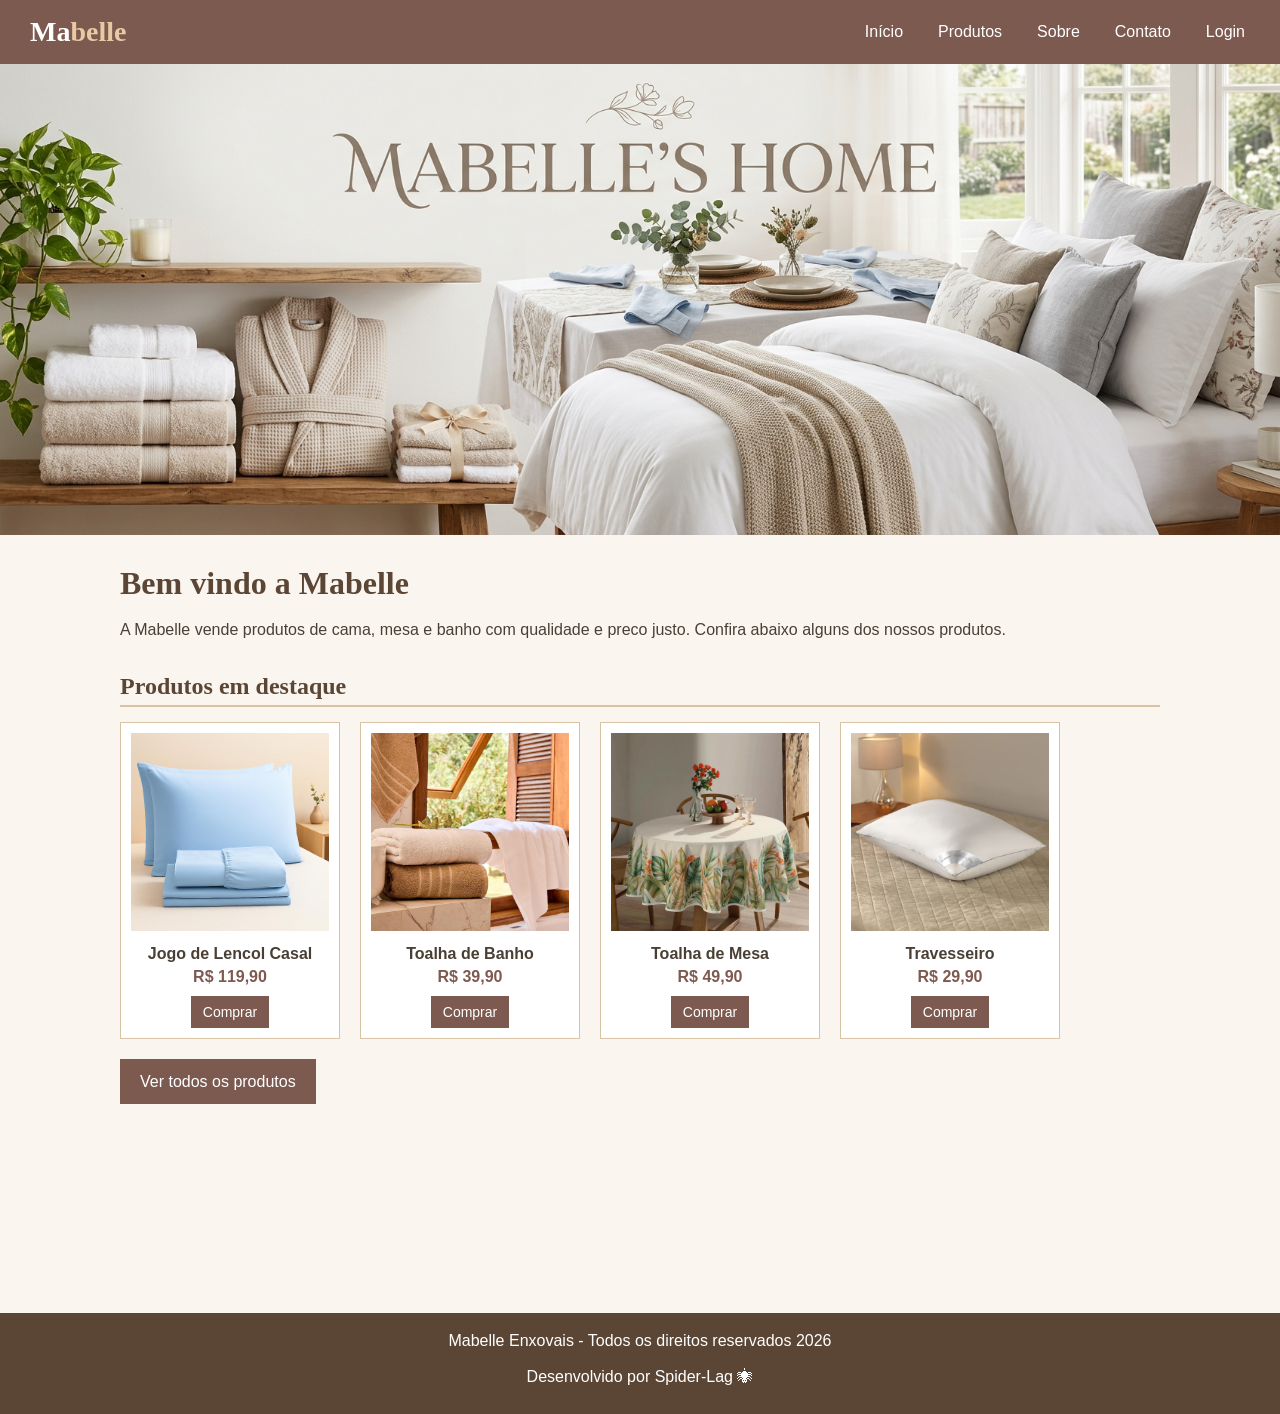
==== index.html @ 964c9a55 "chore: first upload" ====
<!DOCTYPE html>
<html lang="pt-br">
<head>
	<meta charset="UTF-8">
	<title>Mabelle - Enxovais para Casa</title>
	<link rel="stylesheet" href="css/styles.css">
</head>
<body>

	<header>
		<div class="topo">
			<div class="logo"><a class="logo-link" href="index.html">Ma<span>belle</span></a></div>
			<nav>
				<ul>
					<li><a href="index.html">Início</a></li>
					<li><a href="produto.html">Produtos</a>
						<ul class="submenu">
							<li><a href="produto.html#cama">Cama</a></li>
							<li><a href="produto.html#mesa">Mesa</a></li>
							<li><a href="produto.html#banho">Banho</a></li>
						</ul>
					</li>
					<li><a href="sobre.html">Sobre</a></li>
					<li><a href="contato.html">Contato</a></li>
					<li><a href="login.html">Login</a></li>
				</ul>
			</nav>
		</div>
	</header>

	<div class="banner">
		<img src="img/Mabelle_Banner.jfif" alt="Banner Mabelle">
	</div>

	<main>
		<h1>Bem vindo a Mabelle</h1>
		<p>A Mabelle vende produtos de cama, mesa e banho com qualidade e preco justo. Confira abaixo alguns dos nossos produtos.</p>

		<h2>Produtos em destaque</h2>
		<div class="produtos">

			<div class="produto">
				<img src="img/lencol.jpg" alt="Jogo de Lencol">
				<h3>Jogo de Lencol Casal</h3>
				<div class="preco">R$ 119,90</div>
				<button onclick="adicionarCarrinho('Jogo de Lencol Casal')">Comprar</button>
			</div>

			<div class="produto">
				<img src="img/Toalha_de_Banho.jpg" alt="Toalha de Banho">
				<h3>Toalha de Banho</h3>
				<div class="preco">R$ 39,90</div>
				<button onclick="adicionarCarrinho('Toalha de Banho')">Comprar</button>
			</div>

			<div class="produto">
				<img src="img/Toalha_de_Mesa.jpg" alt="Toalha de Mesa">
				<h3>Toalha de Mesa</h3>
				<div class="preco">R$ 49,90</div>
				<button onclick="adicionarCarrinho('Toalha de Mesa')">Comprar</button>
			</div>

			<div class="produto">
				<img src="img/Travesseiro.jpg" alt="Travesseiro">
				<h3>Travesseiro</h3>
				<div class="preco">R$ 29,90</div>
				<button onclick="adicionarCarrinho('Travesseiro')">Comprar</button>
			</div>

		</div>

		<p><a href="produto.html" class="botao" style="display:inline-block; margin-top:20px; color:#fff; padding:10px 20px;">Ver todos os produtos</a></p>
	</main>

	<footer>
		<p>Mabelle Enxovais - Todos os direitos reservados <span id="ano"></span></p>
		<p>Desenvolvido por Spider-Lag 🕷</p>
	</footer>

	<script src="js/script.js"></script>
</body>
</html>
---- css/styles.css ----
/* estilos do site Mabelle */

* {
	margin: 0;
	padding: 0;
	box-sizing: border-box;
}

body {
	font-family: Arial, Helvetica, sans-serif;
	background-color: #faf6ef;
	color: #4a3f35;
}

a {
	text-decoration: none;
	color: #4a3f35;
}

/* cabecalho */

header {
	background-color: #7d5a50;
	color: #fff;
	padding: 15px 30px;
}

.topo {
	display: flex;
	justify-content: space-between;
	align-items: center;
}

.logo {
	font-family: Georgia, "Times New Roman", serif;
	font-size: 28px;
	font-weight: bold;
	color: #fff;
}

.logo span {
	color: #e8c9a3;
}

a.logo-link {
	color:white
}

a.logo-link:visited {
	color: white;
}

/* menu */

nav ul {
	list-style: none;
	display: flex;
}

nav > ul > li {
	position: relative;
	margin-left: 25px;
}

nav > ul > li > a {
	color: #fff;
	padding: 8px 5px;
	display: block;
}

nav > ul > li > a:hover {
	color: #e8c9a3;
}

.submenu {
	display: none;
	position: absolute;
	top: 100%;
	left: 0;
	background-color: #6b4b42;
	min-width: 150px;
	border: 1px solid #593c34;
	z-index: 10;
}

nav > ul > li:hover .submenu {
	display: block;
}

.submenu li a {
	color: #fff;
	padding: 8px 12px;
	display: block;
	border-bottom: 1px solid #7d5a50;
}

.submenu li a:hover {
	background-color: #7d5a50;
}

/* banner */

.banner {
	width: 100%;
}

.banner img {
	width: 100%;
	display: block;
}

/* conteudo geral */

main {
	padding: 30px;
	max-width: 1100px;
	margin: 0 auto;
	min-height: 82vh;
}

h1 {
	font-family: Georgia, serif;
	color: #5b4636;
	margin-bottom: 15px;
}

h2 {
	font-family: Georgia, serif;
	color: #5b4636;
	margin-top: 30px;
	margin-bottom: 15px;
	border-bottom: 2px solid #d8c3a5;
	padding-bottom: 5px;
}

p {
	line-height: 1.6;
	margin-bottom: 10px;
}

/* lista de produtos */

.produtos {
	display: flex;
	flex-wrap: wrap;
	gap: 20px;
}

.produto {
	width: 220px;
	border: 1px solid #d8c3a5;
	background-color: #fff;
	padding: 10px;
	text-align: center;
}

.produto img {
	width: 100%;
	margin-bottom: 10px;
}

.produto h3 {
	font-size: 16px;
	margin-bottom: 5px;
}

.produto .preco {
	font-weight: bold;
	color: #7d5a50;
	margin-bottom: 10px;
}

.produto button {
	background-color: #7d5a50;
	color: #fff;
	border: none;
	padding: 8px 12px;
	cursor: pointer;
	font-size: 14px;
}

.produto button:hover {
	background-color: #5b4636;
}

/* formularios */

form {
	max-width: 400px;
	margin: 0 auto;
	background-color: #fff;
	border: 1px solid #d8c3a5;
	padding: 25px;
}

form.contato {
	max-width: 500px;
}

label {
	display: block;
	margin-bottom: 5px;
	font-weight: bold;
}

input, textarea {
	width: 100%;
	padding: 8px;
	margin-bottom: 15px;
	border: 1px solid #ccc;
	font-family: Arial, sans-serif;
}

input[type="submit"], .botao {
	background-color: #7d5a50;
	color: #fff;
	border: none;
	cursor: pointer;
	width: auto;
	padding: 10px 20px;
}

input[type="submit"]:hover, .botao:hover {
	background-color: #5b4636;
}

/* dashboard */

.dashboard-caixa {
	background-color: #fff;
	border: 1px solid #d8c3a5;
	padding: 20px;
	margin-bottom: 20px;
}

.dashboard-menu {
	display: flex;
	gap: 15px;
	margin-bottom: 20px;
}

.dashboard-menu a {
	background-color: #d8c3a5;
	padding: 10px 15px;
	color: #4a3f35;
}

.dashboard-menu a:hover {
	background-color: #c9ac82;
}

table {
	width: 100%;
	border-collapse: collapse;
	background-color: #fff;
}

table, th, td {
	border: 1px solid #d8c3a5;
}

th, td {
	padding: 8px;
	text-align: left;
}

th {
	background-color: #efe2cd;
}

/* rodape */

footer {
	background-color: #5b4636;
	color: #fff;
	text-align: center;
	padding: 15px;
	margin-top: 40px;
}
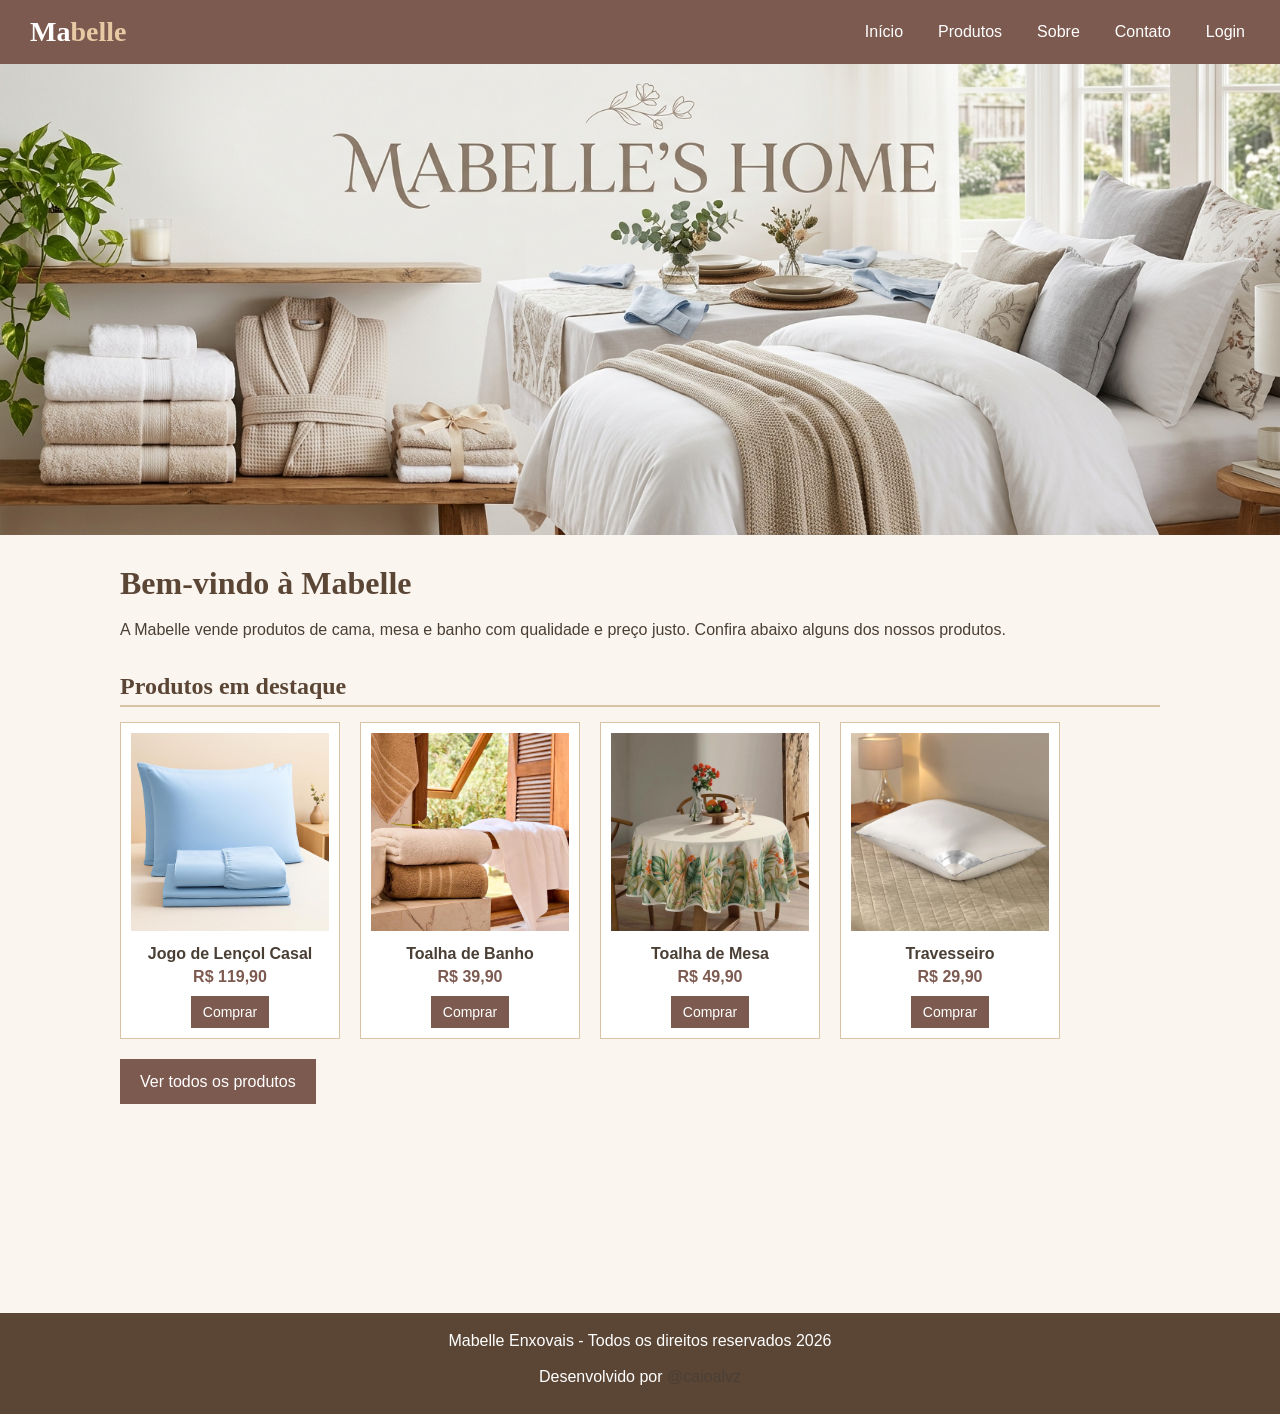
==== commit c779d529: "chore: update archives" ====
--- a/index.html
+++ b/index.html
@@ -33,17 +33,17 @@
 	</div>
 
 	<main>
-		<h1>Bem vindo a Mabelle</h1>
-		<p>A Mabelle vende produtos de cama, mesa e banho com qualidade e preco justo. Confira abaixo alguns dos nossos produtos.</p>
+		<h1>Bem-vindo à Mabelle</h1>
+		<p>A Mabelle vende produtos de cama, mesa e banho com qualidade e preço justo. Confira abaixo alguns dos nossos produtos.</p>
 
 		<h2>Produtos em destaque</h2>
 		<div class="produtos">
 
 			<div class="produto">
-				<img src="img/lencol.jpg" alt="Jogo de Lencol">
-				<h3>Jogo de Lencol Casal</h3>
+				<img src="img/lencol.jpg" alt="Jogo de Lençol">
+				<h3>Jogo de Lençol Casal</h3>
 				<div class="preco">R$ 119,90</div>
-				<button onclick="adicionarCarrinho('Jogo de Lencol Casal')">Comprar</button>
+				<button onclick="adicionarCarrinho('Jogo de Lençol Casal')">Comprar</button>
 			</div>
 
 			<div class="produto">
@@ -74,7 +74,7 @@
 
 	<footer>
 		<p>Mabelle Enxovais - Todos os direitos reservados <span id="ano"></span></p>
-		<p>Desenvolvido por Spider-Lag 🕷</p>
+		<p>Desenvolvido por <a href="https://github.com/caioalvz" target="_blank" rel="noopener">@caioalvz</a></p>
 	</footer>
 
 	<script src="js/script.js"></script>
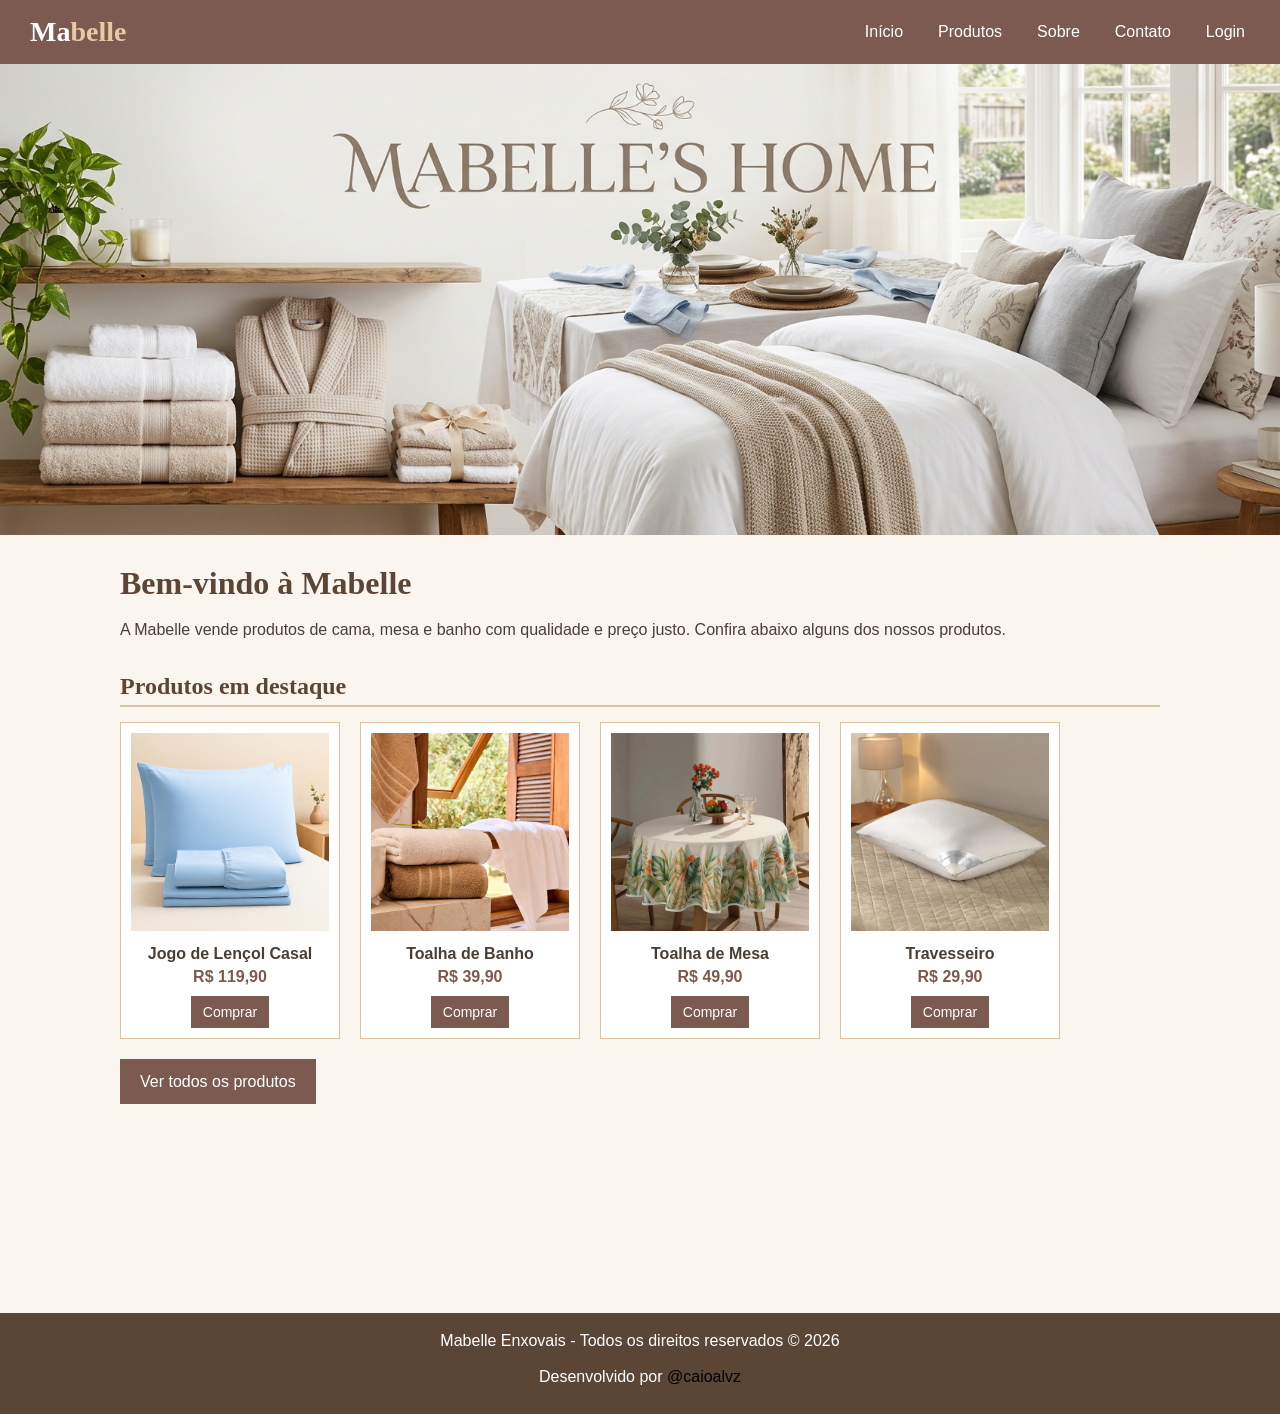
==== commit 8a9b9755: "chore: updates footer link" ====
--- a/index.html
+++ b/index.html
@@ -73,8 +73,8 @@
 	</main>
 
 	<footer>
-		<p>Mabelle Enxovais - Todos os direitos reservados <span id="ano"></span></p>
-		<p>Desenvolvido por <a href="https://github.com/caioalvz" target="_blank" rel="noopener">@caioalvz</a></p>
+		<p>Mabelle Enxovais - Todos os direitos reservados © <span id="ano"></span></p>
+		<p>Desenvolvido por <a href="https://github.com/caioalvz" class="github-link" target="_blank" rel="noopener">@caioalvz</a></p>
 	</footer>
 
 	<script src="js/script.js"></script>
--- a/css/styles.css
+++ b/css/styles.css
@@ -277,3 +277,7 @@
 	padding: 15px;
 	margin-top: 40px;
 }
+
+.github-link {
+	color:black
+}
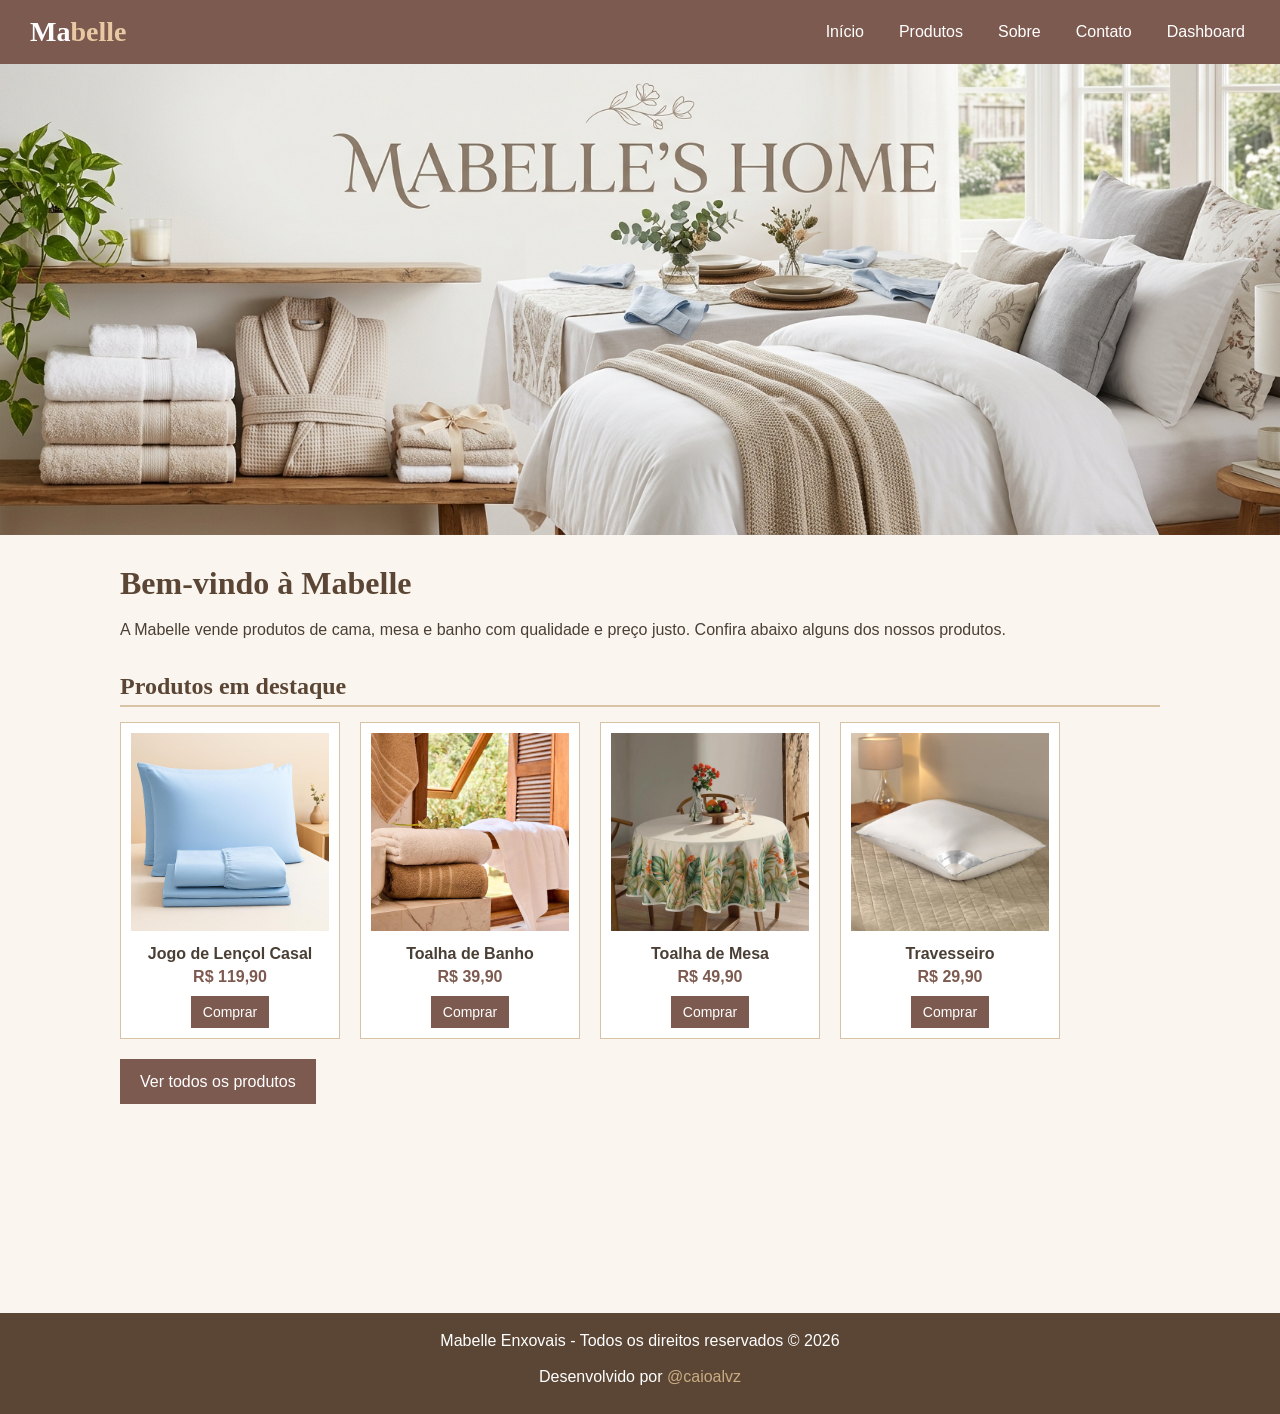
==== commit 784a0896: "feat: add link to dashboard on internal pages" ====
--- a/index.html
+++ b/index.html
@@ -22,7 +22,7 @@
 					</li>
 					<li><a href="sobre.html">Sobre</a></li>
 					<li><a href="contato.html">Contato</a></li>
-					<li><a href="login.html">Login</a></li>
+					<li><a href="Dashboard.html">Dashboard</a></li>
 				</ul>
 			</nav>
 		</div>
--- a/css/styles.css
+++ b/css/styles.css
@@ -279,5 +279,5 @@
 }
 
 .github-link {
-	color:black
+	color:#c9ac82
 }
